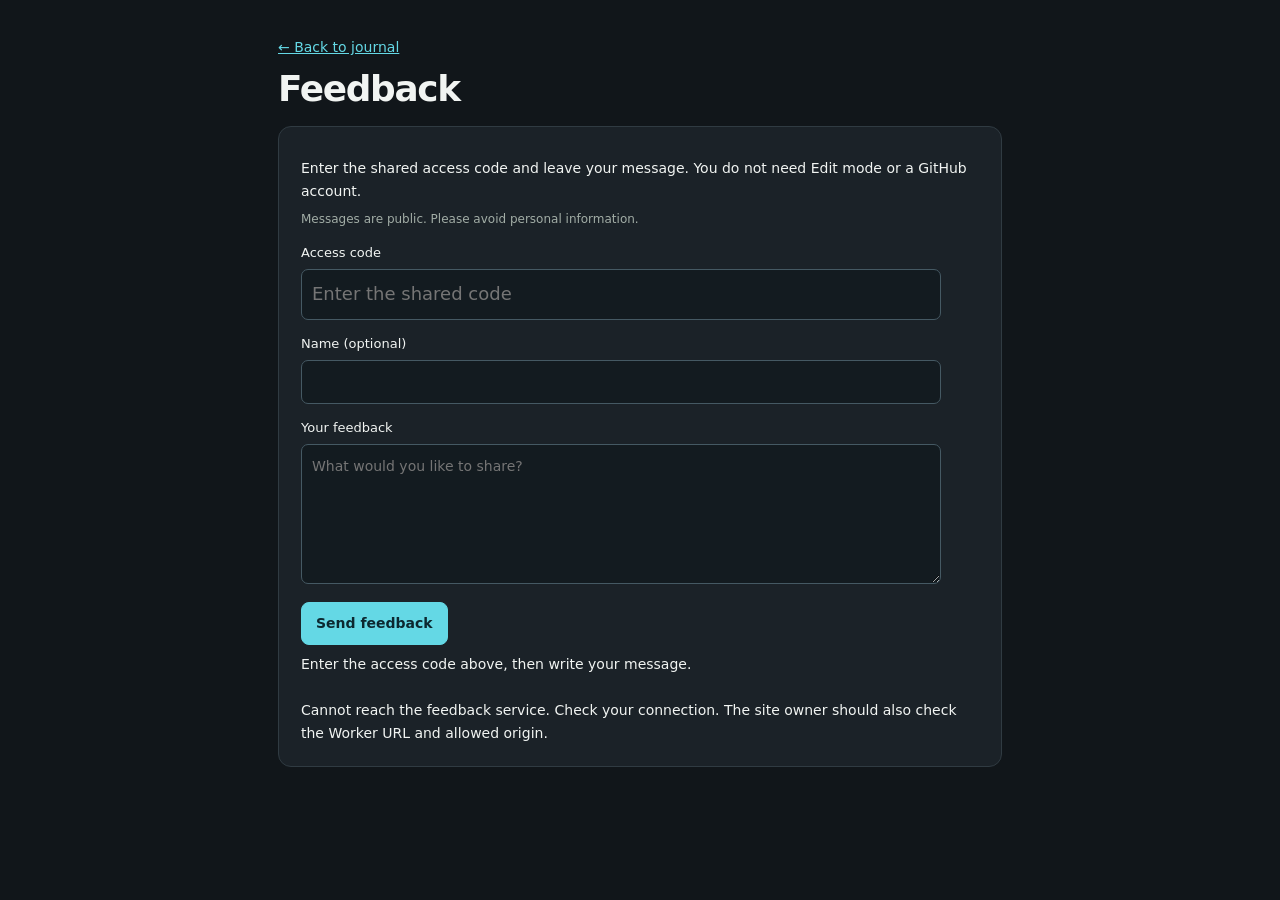
==== feedback.html @ 87af0508 "Separate meetings from activities in overview with dedicated meeting entries" ====
<!doctype html>
<html lang="en">
<head>
<meta charset="utf-8"><meta name="viewport" content="width=device-width,initial-scale=1"><meta name="color-scheme" content="dark"><meta name="theme-color" content="#11161a">
<title>Feedback · EEL Journal</title>
<link rel="stylesheet" href="style.css?v=20261023-meetings1">
<script src="feedback-config.js?v=20261023-meetings1" defer></script>
<script src="feedback.js?v=20261023-meetings1" defer></script>
<script src="feedback-page.js?v=20261023-meetings1" defer></script>
</head>
<body><main class="feedback-standalone">
<p><a href="index.html">← Back to journal</a></p><h1>Feedback</h1>
<section class="panel feedback-section">
<p>Enter the shared access code and leave your message. You do not need Edit mode or a GitHub account.</p>
<p class="meta">Messages are public. Please avoid personal information.</p>
<form id="feedbackForm" method="post">
<label for="feedbackCode">Access code</label><input id="feedbackCode" name="code" type="password" required autocomplete="off" placeholder="Enter the shared code">
<label for="feedbackName">Name (optional)</label><input id="feedbackName" name="name" maxlength="80" autocomplete="nickname">
<label for="feedbackMessage">Your feedback</label><textarea id="feedbackMessage" name="message" maxlength="2000" required placeholder="What would you like to share?"></textarea>
<button class="primary" disabled>Send feedback</button><p id="feedbackStatus" role="status">Connecting to feedback…</p>
</form>
<noscript>Enable JavaScript to send feedback.</noscript>
<div id="feedbackList" aria-label="Public feedback"></div>
</section></main></body></html>
---- style.css ----
:root{color-scheme:dark;--ink:#f1f4f2;--muted:#a2ada6;--accent:#64d8e5;--line:#303b42;--bg:#11161a;--surface:#1b2228;--raised:#242e35;--tint:#19363d}*{box-sizing:border-box}body{margin:0;background:var(--bg);color:var(--ink);font:14px/1.6 system-ui,-apple-system,BlinkMacSystemFont,"Segoe UI",sans-serif}button,input,select,textarea{font:inherit}button{cursor:pointer;border:1px solid var(--line);border-radius:8px;padding:9px 14px;background:var(--raised);color:var(--ink);transition:background .15s,border-color .15s}button:hover{background:#263f48;border-color:#428895}button:focus-visible,a:focus-visible,[tabindex]:focus-visible{outline:2px solid var(--accent);outline-offset:3px}button:disabled{opacity:.55;cursor:wait}aside{position:fixed;inset:0 auto 0 0;width:236px;background:#0b1014;border-right:1px solid var(--line);padding:30px 22px;display:flex;flex-direction:column}.brand{font-size:25px;font-weight:750;color:var(--ink);text-decoration:none;letter-spacing:-1px}.brand span{color:var(--accent)}.muted,.eyebrow,.side-title{font-size:10px;letter-spacing:1.7px;color:var(--muted);font-weight:700}.eyebrow{color:var(--accent)}nav{display:grid;gap:7px;margin:34px 0}nav button,#projectNav button{text-align:left;border:1px solid transparent;background:transparent}nav button{color:#aeb8b1;padding:11px 13px}nav button.active{background:var(--tint);border-color:#295967;color:#b2f1f8;font-weight:650}nav button:hover,#projectNav button:hover{background:var(--surface)}.side-title{display:flex;justify-content:space-between;align-items:center}#projectNav{overflow:auto;display:grid;margin-top:12px;gap:3px}#projectNav button{overflow-wrap:anywhere;color:var(--muted)}footer{margin-top:auto;padding-top:30px;color:var(--muted);font-size:12px}footer small{display:block;margin:9px 0}.dot{display:inline-block;width:7px;height:7px;border-radius:50%;background:var(--accent);margin-right:6px}main{margin-left:236px;padding:0 38px 60px;max-width:1760px}header{min-height:80px;display:flex;align-items:center;justify-content:space-between;border-bottom:1px solid var(--line);gap:12px;font-size:12px;color:var(--muted)}#status{margin-right:12px}.heading{display:flex;justify-content:space-between;align-items:center;gap:20px;padding:34px 0 28px}h1{font-size:clamp(26px,2.8vw,38px);line-height:1.2;letter-spacing:-1.3px;margin:9px 0 12px}h2{font-size:18px;line-height:1.4}h3{font-size:14px;margin:0 0 6px;overflow-wrap:anywhere}p{margin:8px 0}.heading p:not(.eyebrow){color:var(--muted)}.primary{background:var(--accent);color:#0c2830;border-color:var(--accent);font-weight:700;white-space:nowrap}.primary:hover{background:#9cebf4}.stats{display:grid;grid-template-columns:repeat(3,1fr);gap:16px;margin-bottom:24px}.stat,.panel,.card{background:var(--surface);border:1px solid var(--line);border-radius:13px;padding:22px;min-width:0}.stat strong{display:block;font-size:30px;letter-spacing:-1px;margin:6px 0}.stat span,.meta{color:var(--muted);font-size:12px}.stat>span:first-child{font-size:10px;letter-spacing:1.5px}.columns{display:grid;grid-template-columns:minmax(0,1.65fr) minmax(260px,1fr);gap:22px;align-items:start}.section-head{display:flex;justify-content:space-between;align-items:center;margin-bottom:18px;gap:10px}.section-head h2{margin:0}.activity{display:flex;gap:15px;padding:17px 0;border-bottom:1px solid var(--line);align-items:flex-start}.activity:last-child{border-bottom:0}.activity .body{flex:1;min-width:0}.activity p,.card p{white-space:pre-wrap;overflow-wrap:anywhere;color:#bdc7c0;font-size:13px}.badge{display:inline-block;border:1px solid #2b5661;border-radius:5px;background:var(--tint);color:#a0e4ee;font-size:10px;padding:3px 8px;overflow-wrap:anywhere}.duration{white-space:nowrap;color:var(--accent);font-weight:650}.empty{text-align:center;color:var(--muted);padding:32px 12px}.cards{display:grid;grid-template-columns:repeat(auto-fill,minmax(250px,1fr));gap:18px}.card{border-top:3px solid #4bafc0}.card h3{font-size:18px;margin-top:8px}.card .actions{justify-content:flex-start;margin-top:18px;flex-wrap:wrap}.toolbar{display:flex;justify-content:space-between;align-items:center;gap:10px;flex-wrap:wrap;margin-bottom:16px}.toolbar button{padding:6px 9px;font-size:12px}.toolbar strong{font-size:14px}.toolbar .selected{background:var(--tint);color:var(--accent);border-color:#468c9c}.calendar-layout{display:grid;grid-template-columns:minmax(0,1.5fr) minmax(280px,1fr);gap:24px;align-items:start}.calendar-panel{padding:20px}.calendar{display:grid;grid-template-columns:repeat(7,minmax(0,1fr));border-top:1px solid var(--line);border-left:1px solid var(--line);background:#181f24;margin-top:18px;border-radius:8px;overflow:hidden}.weekday{padding:10px 3px;text-align:center;color:var(--muted);font-size:10px;border-right:1px solid var(--line);border-bottom:1px solid var(--line)}.day{min-height:76px;padding:7px;border-right:1px solid var(--line);border-bottom:1px solid var(--line);cursor:pointer;min-width:0}.day:hover{background:#233f48}.day.outside{background:#131a1f;color:#7a877e}.number{font-size:11px}.today .number{background:var(--accent);color:#0c2830;border-radius:5px;padding:3px 6px;font-weight:750}.day-event{display:block;font-size:9px;background:#1d414b;color:#a7e8f2;border-radius:4px;padding:3px;margin-top:4px;overflow:hidden;text-overflow:ellipsis;white-space:nowrap}.day small{font-size:9px}.calendar-panel>.panel{padding:0;border:0;margin-top:20px}.calendar-panel>.panel .section-head{margin-top:20px}.upcoming{padding:22px}.timeline{border-left:1px solid #345f6a;margin-left:5px;padding-left:20px}.upcoming-item{position:relative;padding:0 0 25px;margin-bottom:15px;border-bottom:1px solid var(--line)}.upcoming-item:last-child{border:0;margin:0;padding-bottom:0}.timeline-dot{position:absolute;width:9px;height:9px;border:2px solid var(--surface);border-radius:50%;background:var(--accent);top:7px;left:-25px}.upcoming-item h3{font-size:16px}.upcoming-item p{font-size:12px;color:var(--muted);white-space:pre-wrap;overflow-wrap:anywhere}.upcoming-foot{display:flex;justify-content:space-between;gap:10px;align-items:center;margin:12px 0}.upcoming-item .small{margin-top:4px}.empty-symbol{font-size:34px;color:var(--accent)}.note{display:flex;gap:14px;align-items:flex-start;padding:17px 0;border-bottom:1px solid var(--line)}.note .body{flex:1;white-space:pre-wrap;overflow-wrap:anywhere}.note.done .body{text-decoration:line-through;color:var(--muted)}.note input{width:18px;height:18px;accent-color:var(--accent)}.actions{display:flex;gap:8px;justify-content:flex-end;margin-top:22px}.small{padding:5px 9px;font-size:11px}.danger{color:#ffa79d}.week-card.featured{border-top:2px solid var(--accent)}.week-metrics{display:grid;grid-template-columns:1.3fr 1fr 1fr;gap:12px;background:#151c20;padding:16px;border-radius:9px;margin:20px 0}.week-metrics strong{display:block;font-size:24px;color:var(--accent)}.week-metrics span{font-size:11px;color:var(--muted)}.week-strip{display:grid;grid-template-columns:repeat(7,minmax(0,1fr));gap:10px;padding:5px 0 20px;border-bottom:1px solid var(--line);margin-bottom:8px}.week-column{padding:0 3px;border:0;background:transparent;display:flex;align-items:center;flex-direction:column;gap:5px;color:var(--muted);font-size:11px}.week-column:hover{background:var(--raised)}.week-column small{font-size:9px;white-space:nowrap}.bar-space{height:60px;width:100%;display:flex;align-items:flex-end;justify-content:center}.bar{display:block;width:min(100%,22px);background:#50bfd0;border-radius:4px 4px 0 0;min-height:2px}.weekly-cards{display:grid;grid-template-columns:repeat(2,minmax(0,1fr));gap:22px;align-items:start}.tracking-intro{color:var(--muted);max-width:800px;margin-bottom:24px}.planned-note{font-size:12px;color:var(--muted);border-top:1px solid var(--line);padding-top:15px;margin-top:12px}.house-summary{border-top:1px solid var(--line);margin-top:24px;padding-top:10px}dialog{border:1px solid #48616c;border-radius:16px;padding:26px;width:min(520px,94vw);max-height:90vh;overflow:auto;background:var(--surface);color:var(--ink)}dialog::backdrop{background:#000b;backdrop-filter:blur(4px)}label{display:block;font-size:13px;margin:14px 0 5px}input,textarea,select{width:100%;padding:10px;border:1px solid #455963;border-radius:7px;background:#131b20;color:var(--ink)}textarea{min-height:95px;resize:vertical}.dialog-head{display:flex;justify-content:space-between;align-items:center}.dialog-head h2{margin:0}#formError{color:#ffa79d;font-size:13px}.edit-only{display:none}body.editing .edit-only{display:inline-block}.progress{height:6px;background:#111713;border-radius:9px;margin-top:9px;overflow:hidden}.progress div{height:100%;background:#5bc9d8}.notice{padding:14px 18px;background:var(--tint);border-radius:8px;font-size:13px;margin-bottom:20px}a{color:var(--accent)}@media(min-width:1600px){.calendar-layout{grid-template-columns:minmax(0,760px) minmax(300px,1fr)}}@media(max-width:1100px){aside{width:200px;padding:25px 15px}main{margin-left:200px;padding:0 24px 40px}.columns{grid-template-columns:1fr}.calendar-layout{grid-template-columns:minmax(0,1.4fr) minmax(240px,1fr);gap:16px}.calendar-panel,.upcoming{padding:14px}.day{min-height:65px;padding:4px}.weekly-cards{grid-template-columns:1fr}.heading{flex-wrap:wrap}}@media(max-width:850px){.calendar-layout{grid-template-columns:1fr}.calendar-panel{max-width:100%}.upcoming{margin-top:5px}.day{min-height:76px}}@media(max-width:650px){aside{position:static;width:auto;padding:16px}nav{display:flex;overflow:auto;margin:16px 0 0;gap:4px}nav button{white-space:nowrap;font-size:12px;padding:8px}aside .muted,.side-title,#projectNav,footer{display:none}main{margin-left:0;padding:0 15px 30px}header{flex-wrap:wrap;padding:14px 0;min-height:65px}header>div{display:flex;align-items:center;justify-content:space-between;width:100%}.heading{padding:24px 0;align-items:flex-start;flex-direction:column}h1{font-size:28px}.stats{gap:8px}.stat{padding:12px}.stat strong{font-size:22px}.stat>span:first-child{font-size:8px}.stat span{font-size:10px}.day{min-height:70px}.day-event{font-size:8px;padding:2px}.panel{padding:16px}.duration{font-size:12px}.week-metrics{padding:12px;gap:8px}.week-metrics strong{font-size:21px}.week-metrics span{font-size:10px}.week-strip{gap:5px}.section-head{align-items:flex-start}.note{flex-wrap:wrap}.week-card .section-head h2{font-size:16px}}

.task-order{margin-bottom:12px}.drag-handle{cursor:grab;display:inline-block;margin-right:8px;color:var(--muted);font-size:12px;padding:8px 0}.drag-handle:active{cursor:grabbing}.week-summary{white-space:pre-wrap;overflow-wrap:anywhere;padding:14px;background:var(--tint);border-radius:8px}.week-title{font-size:19px}.week-actions{flex-wrap:wrap;justify-content:flex-start}

.project-nav-row{display:flex;align-items:center;gap:3px;min-width:0}.project-nav-row>[data-project]{flex:1;min-width:0}.project-nav-row .small{flex:none;padding:5px 7px}
.layout-switch{display:flex;gap:8px;margin-bottom:16px}.layout-switch [aria-pressed="true"]{background:var(--accent);color:#0c2830}.task-tree{display:grid;gap:14px}.tree-entry,.work-row{margin-left:calc(min(var(--depth,0),6)*24px);min-width:0}.work-row{border-left:2px solid var(--line);padding:16px;margin-bottom:18px}.task-title{font-size:17px;font-weight:700;text-align:left}.overview-week{margin-top:24px}.task-board{display:grid;grid-template-columns:repeat(4,minmax(0,1fr));gap:14px;align-items:start}.state-column{min-height:240px;background:#151c20;border:1px solid var(--line);border-radius:12px;padding:12px;min-width:0}.state-column h2{font-size:15px}.state-column .card{margin-bottom:12px;padding:14px}.state-column:has(.card:hover){border-color:var(--accent)}.column-hint{color:var(--muted);font-size:12px;text-align:center;padding:18px}.note-board{display:grid;grid-template-columns:repeat(auto-fill,minmax(240px,1fr));gap:18px}.sticky-note p{white-space:pre-wrap;overflow-wrap:anywhere}.sticky-note{border-top:3px solid var(--accent)}.card label{display:block;margin-top:12px}.task-board .task-order button{display:none}@media(max-width:1200px){.task-board{grid-template-columns:repeat(2,minmax(0,1fr))}}@media(max-width:650px){.task-board{grid-template-columns:1fr}.tree-entry,.work-row{margin-left:calc(min(var(--depth,0),4)*12px)}}

[hidden]{display:none!important}@media(max-width:650px){button{min-height:42px}input,textarea,select{font-size:16px;min-height:44px}.heading .eyebrow{display:none}.heading{padding:18px 0}h1{font-size:25px}.heading #subtitle{font-size:13px}header>div{flex-wrap:wrap;gap:6px}#status{flex-basis:100%;margin:0}.layout-switch button{flex:1}.task-order .drag-handle{display:none}.card .actions{gap:6px}.work-row .section-head{flex-wrap:wrap}.sticky-note{padding:16px}}
.card label.edit-only{display:none}body.editing .card label.edit-only{display:block}.task-tree .card{padding:16px}.task-tree .card .actions{margin-top:12px}.task-tree .card .task-order{margin-bottom:4px}
.week-fold{background:var(--surface);border:1px solid var(--line);border-radius:12px;min-width:0}.week-fold>summary{cursor:pointer;padding:16px;display:grid;gap:5px;list-style:none}.week-fold>summary:focus-visible{outline:2px solid var(--accent);outline-offset:2px}.week-fold-date{font-size:12px;color:var(--accent)}.week-fold strong{overflow-wrap:anywhere;font-size:15px}.fold-hint{font-size:11px;color:var(--muted)}.week-fold[open] .fold-hint{display:none}.week-fold>.week-card{border:0;border-top:1px solid var(--line);border-radius:0 0 12px 12px}.weekly-cards{gap:14px}.day{border-radius:0;text-align:left;display:block;background:transparent;align-self:stretch;min-height:80px}.day.selected-day{background:var(--tint);box-shadow:inset 0 0 0 2px var(--accent)}.day-agenda{position:sticky;top:16px}.day-agenda .activity{flex-wrap:wrap}.task-tree{gap:8px}.task-tree .compact-task{padding:10px 14px;border-top-width:1px}.compact-task h3{font-size:15px;margin:4px 0}.compact-task .task-order{margin:0}.compact-task .drag-handle{padding:2px 0}.compact-task .task-description{display:-webkit-box;-webkit-line-clamp:2;-webkit-box-orient:vertical;overflow:hidden;margin:5px 0;font-size:12px}.compact-task .meta{margin:5px 0}.compact-task .actions{margin-top:8px;gap:5px}.task-controls>summary{cursor:pointer;font-size:11px;color:var(--muted);padding:4px 0}.compact-task .task-controls{display:none}body.editing .compact-task .task-controls{display:block}.task-controls label{margin:4px 0}.task-board .compact-task{padding:10px;margin-bottom:8px}.task-board .compact-task .task-description{display:none}.task-board .compact-task .actions button{font-size:10px;padding:4px 6px}.task-board .compact-task>.badge{font-size:9px}.task-board .compact-task .task-order{margin:0}.task-board{gap:10px}.state-column{padding:9px}.state-column h2{font-size:13px;margin:5px 0 12px}@media(max-width:850px){.day-agenda{position:static}}@media(max-width:650px){.day{padding:4px;min-height:65px}.week-fold>summary{padding:13px}.compact-task .actions button{min-height:38px}}
.task-open{border:0;background:none;padding:0;font-size:inherit;font-weight:700;text-align:left;color:var(--ink);width:100%}.task-open:hover{color:var(--accent);background:none}.task-full-description{white-space:pre-wrap;margin-top:15px;font-size:15px}.task-time-total{display:flex;align-items:baseline;gap:12px;padding:20px 0}.task-time-total strong{font-size:32px;color:var(--accent)}.task-time-total span{color:var(--muted)}.task-tree .compact-task,.task-board .compact-task{position:relative;padding:10px 12px}.compact-task .task-actions{margin-top:6px}.compact-task .task-order{display:inline-block!important;float:right}.compact-task .task-order .drag-handle{font-size:10px}.compact-task .task-order button{padding:2px 5px}.compact-task .task-controls{margin-top:5px}.compact-task h3{margin:2px 0}.overview-summary{display:flex;gap:12px;align-items:center;justify-content:space-between;margin-bottom:14px;flex-wrap:wrap}.overview-summary h2{font-size:18px}.overview-simple{padding:12px}.overview-task{margin-bottom:4px;padding:8px 12px}.overview-task>summary{display:flex;justify-content:space-between;gap:12px;cursor:pointer;font-size:14px}.overview-task>summary span:first-child{overflow-wrap:anywhere}.month-picker{margin:0;font-size:11px}.month-picker input{padding:4px;font-size:12px}.calendar-help{font-size:12px;color:var(--muted)}.calendar-help span{color:var(--accent);padding:0 4px}.feedback-section{margin-top:28px}.feedback-section form{max-width:640px}.feedback-section form button{margin-top:12px}.feedback-entry{border-top:1px solid var(--line);padding:16px 0}.feedback-entry p{white-space:pre-wrap;overflow-wrap:anywhere}.feedback-section #feedbackList{margin-top:24px}.feedback-setup{color:var(--muted);padding:14px;background:var(--bg);border-radius:8px}.task-order.edit-only{display:none!important}body.editing .task-order.edit-only{display:inline-block!important}@media(max-width:650px){.task-time-total{flex-wrap:wrap}.task-time-total strong{font-size:26px}.overview-task{padding:8px}.calendar-help{line-height:1.8}}

.overview-total{display:flex;align-items:center;justify-content:space-between;gap:16px;margin-top:20px}.overview-total strong{font-size:26px;color:var(--accent)}
.feedback-nav-link{display:block;padding:11px 13px;text-decoration:none;color:var(--accent);border:1px solid var(--line);border-radius:8px;font-size:14px}.feedback-standalone{margin:0 auto;padding:28px 18px 50px;max-width:760px}.feedback-standalone .feedback-section{margin-top:16px}.feedback-standalone #feedbackCode{min-height:48px;font-size:18px}.feedback-standalone textarea{min-height:140px}@media(max-width:650px){nav .feedback-nav-link{white-space:nowrap;font-size:12px;padding:8px}}
.feedback-inbox-heading{display:flex;align-items:center;gap:10px;flex-wrap:wrap;cursor:pointer;padding:4px 0}.feedback-inbox-heading strong{font-size:17px}.badge.has-unread,.housekeeping-unread{background:var(--accent);color:#0c2830;font-weight:700}.feedback-inbox-actions{display:flex;gap:8px;flex-wrap:wrap;margin-top:16px}.feedback-inbox-panel #feedbackList{margin-top:10px}.feedback-compose{border-top:1px solid var(--line);margin-top:15px;padding-top:12px}.feedback-compose>summary{cursor:pointer;font-size:13px;color:var(--accent)}.feedback-entry>summary{display:flex;gap:8px;flex-wrap:wrap;cursor:pointer;font-size:13px}.feedback-preview{flex-basis:100%;color:var(--muted);white-space:nowrap;overflow:hidden;text-overflow:ellipsis}.feedback-new{color:var(--accent);font-size:11px;font-weight:700}.feedback-entry.is-unread{border-left:3px solid var(--accent);padding-left:10px}.feedback-entry[open] .feedback-preview{display:none}.feedback-inbox-panel{padding:16px}
.feedback-inbox-panel #feedbackList{display:grid;grid-template-columns:repeat(auto-fill,minmax(250px,1fr));gap:12px}.feedback-card{background:var(--bg);border:1px solid var(--line);border-radius:10px;padding:14px;min-width:0}.feedback-card .feedback-entry{border-top:0;padding:0}.feedback-card .feedback-entry.is-unread{padding-left:10px}.feedback-card .feedback-entry>summary{font-weight:600}.feedback-card .feedback-entry p{font-weight:400;font-size:13px}.feedback-card-actions{display:flex;justify-content:flex-end;margin-top:12px}.feedback-card .feedback-preview{white-space:normal;display:-webkit-box;-webkit-line-clamp:3;-webkit-box-orient:vertical;overflow:hidden}.feedback-card .feedback-entry[open] .feedback-preview{display:none}@media(max-width:650px){.feedback-inbox-panel #feedbackList{grid-template-columns:1fr}}
.overview-meetings{margin-top:18px}.meeting-cards{display:grid;grid-template-columns:repeat(auto-fill,minmax(250px,1fr));gap:12px;margin-top:14px}.meeting-card{background:var(--bg);border:1px solid var(--line);border-radius:10px;padding:14px;min-width:0}.meeting-card>summary{cursor:pointer;display:grid;gap:6px}.meeting-card strong{overflow-wrap:anywhere}.meeting-card .activity{flex-wrap:wrap}.overview-total small{display:block;font-size:11px;color:var(--muted);margin-top:5px}.calendar-add-actions{display:flex;gap:8px;flex-wrap:wrap;margin:14px 0}@media(max-width:650px){.meeting-cards{grid-template-columns:1fr}}
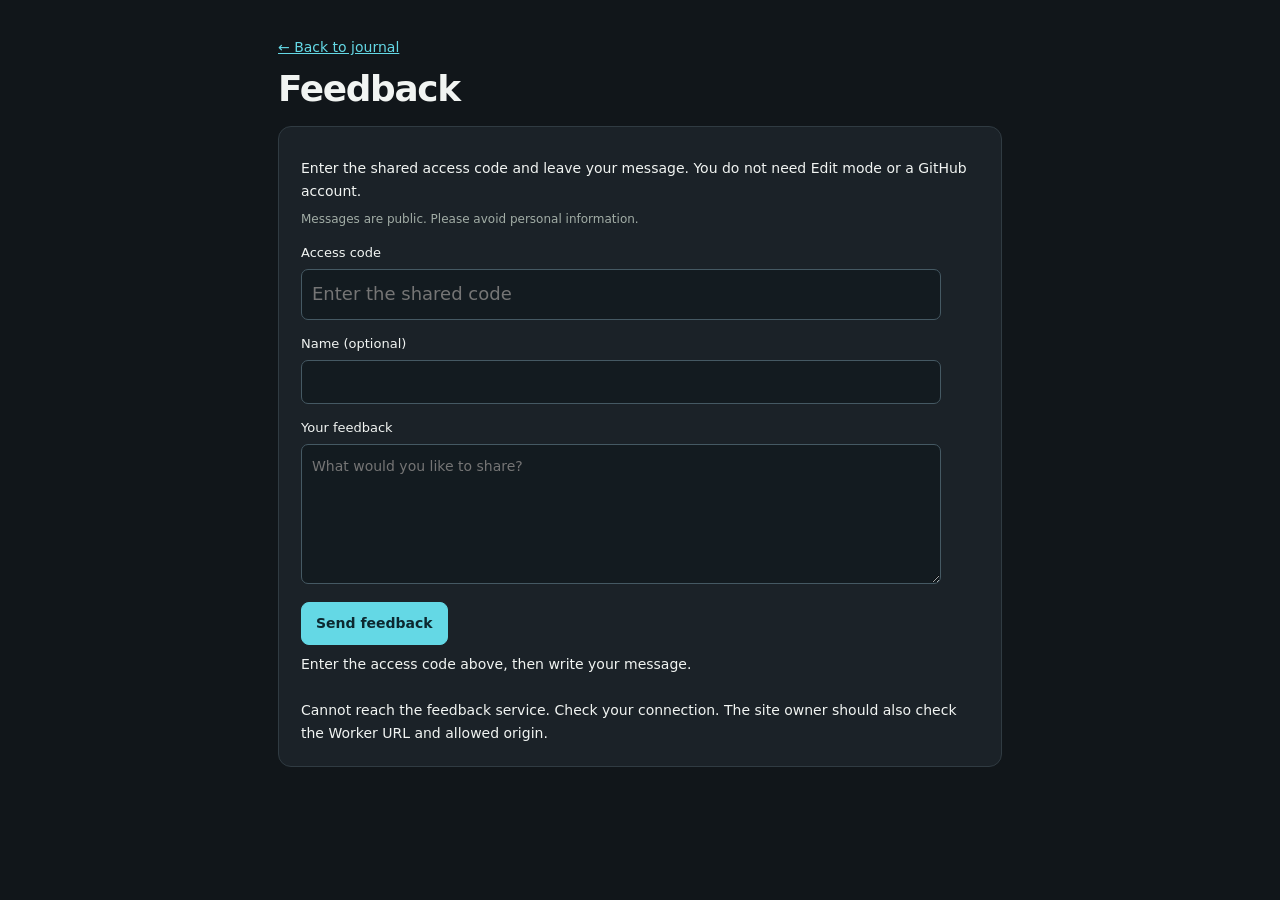
==== commit 51afa531: "Allow editors to delete feedback cards with confirmation" ====
--- a/feedback.html
+++ b/feedback.html
@@ -3,10 +3,10 @@
 <head>
 <meta charset="utf-8"><meta name="viewport" content="width=device-width,initial-scale=1"><meta name="color-scheme" content="dark"><meta name="theme-color" content="#11161a">
 <title>Feedback · EEL Journal</title>
-<link rel="stylesheet" href="style.css?v=20261023-meetings1">
-<script src="feedback-config.js?v=20261023-meetings1" defer></script>
-<script src="feedback.js?v=20261023-meetings1" defer></script>
-<script src="feedback-page.js?v=20261023-meetings1" defer></script>
+<link rel="stylesheet" href="style.css?v=20261023-feedback-delete1">
+<script src="feedback-config.js?v=20261023-feedback-delete1" defer></script>
+<script src="feedback.js?v=20261023-feedback-delete1" defer></script>
+<script src="feedback-page.js?v=20261023-feedback-delete1" defer></script>
 </head>
 <body><main class="feedback-standalone">
 <p><a href="index.html">← Back to journal</a></p><h1>Feedback</h1>
--- a/style.css
+++ b/style.css
@@ -15,3 +15,5 @@
 .feedback-inbox-heading{display:flex;align-items:center;gap:10px;flex-wrap:wrap;cursor:pointer;padding:4px 0}.feedback-inbox-heading strong{font-size:17px}.badge.has-unread,.housekeeping-unread{background:var(--accent);color:#0c2830;font-weight:700}.feedback-inbox-actions{display:flex;gap:8px;flex-wrap:wrap;margin-top:16px}.feedback-inbox-panel #feedbackList{margin-top:10px}.feedback-compose{border-top:1px solid var(--line);margin-top:15px;padding-top:12px}.feedback-compose>summary{cursor:pointer;font-size:13px;color:var(--accent)}.feedback-entry>summary{display:flex;gap:8px;flex-wrap:wrap;cursor:pointer;font-size:13px}.feedback-preview{flex-basis:100%;color:var(--muted);white-space:nowrap;overflow:hidden;text-overflow:ellipsis}.feedback-new{color:var(--accent);font-size:11px;font-weight:700}.feedback-entry.is-unread{border-left:3px solid var(--accent);padding-left:10px}.feedback-entry[open] .feedback-preview{display:none}.feedback-inbox-panel{padding:16px}
 .feedback-inbox-panel #feedbackList{display:grid;grid-template-columns:repeat(auto-fill,minmax(250px,1fr));gap:12px}.feedback-card{background:var(--bg);border:1px solid var(--line);border-radius:10px;padding:14px;min-width:0}.feedback-card .feedback-entry{border-top:0;padding:0}.feedback-card .feedback-entry.is-unread{padding-left:10px}.feedback-card .feedback-entry>summary{font-weight:600}.feedback-card .feedback-entry p{font-weight:400;font-size:13px}.feedback-card-actions{display:flex;justify-content:flex-end;margin-top:12px}.feedback-card .feedback-preview{white-space:normal;display:-webkit-box;-webkit-line-clamp:3;-webkit-box-orient:vertical;overflow:hidden}.feedback-card .feedback-entry[open] .feedback-preview{display:none}@media(max-width:650px){.feedback-inbox-panel #feedbackList{grid-template-columns:1fr}}
 .overview-meetings{margin-top:18px}.meeting-cards{display:grid;grid-template-columns:repeat(auto-fill,minmax(250px,1fr));gap:12px;margin-top:14px}.meeting-card{background:var(--bg);border:1px solid var(--line);border-radius:10px;padding:14px;min-width:0}.meeting-card>summary{cursor:pointer;display:grid;gap:6px}.meeting-card strong{overflow-wrap:anywhere}.meeting-card .activity{flex-wrap:wrap}.overview-total small{display:block;font-size:11px;color:var(--muted);margin-top:5px}.calendar-add-actions{display:flex;gap:8px;flex-wrap:wrap;margin:14px 0}@media(max-width:650px){.meeting-cards{grid-template-columns:1fr}}
+
+.feedback-card-actions{gap:6px;flex-wrap:wrap}dialog blockquote{margin:14px 0;padding:12px;border-left:3px solid var(--accent);white-space:pre-wrap;overflow-wrap:anywhere;background:var(--bg)}
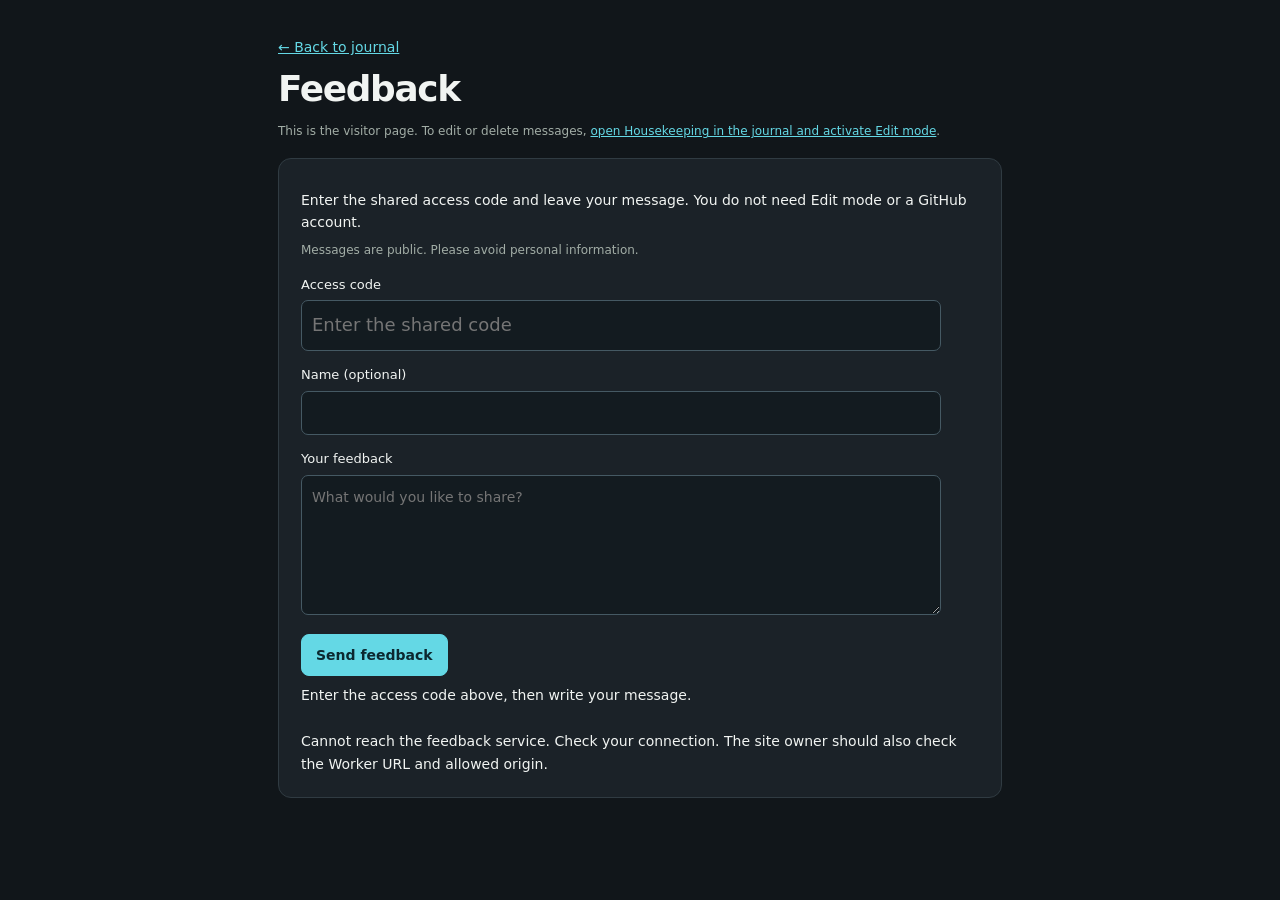
==== commit f9e510c7: "Make owner feedback deletion controls explicit and accessible" ====
--- a/feedback.html
+++ b/feedback.html
@@ -3,13 +3,13 @@
 <head>
 <meta charset="utf-8"><meta name="viewport" content="width=device-width,initial-scale=1"><meta name="color-scheme" content="dark"><meta name="theme-color" content="#11161a">
 <title>Feedback · EEL Journal</title>
-<link rel="stylesheet" href="style.css?v=20261023-feedback-delete1">
-<script src="feedback-config.js?v=20261023-feedback-delete1" defer></script>
-<script src="feedback.js?v=20261023-feedback-delete1" defer></script>
-<script src="feedback-page.js?v=20261023-feedback-delete1" defer></script>
+<link rel="stylesheet" href="style.css?v=20261023-feedback-delete2">
+<script src="feedback-config.js?v=20261023-feedback-delete2" defer></script>
+<script src="feedback.js?v=20261023-feedback-delete2" defer></script>
+<script src="feedback-page.js?v=20261023-feedback-delete2" defer></script>
 </head>
 <body><main class="feedback-standalone">
-<p><a href="index.html">← Back to journal</a></p><h1>Feedback</h1>
+<p><a href="index.html">← Back to journal</a></p><h1>Feedback</h1><p class="meta">This is the visitor page. To edit or delete messages, <a href="index.html?manage=feedback#housekeeping">open Housekeeping in the journal and activate Edit mode</a>.</p>
 <section class="panel feedback-section">
 <p>Enter the shared access code and leave your message. You do not need Edit mode or a GitHub account.</p>
 <p class="meta">Messages are public. Please avoid personal information.</p>
